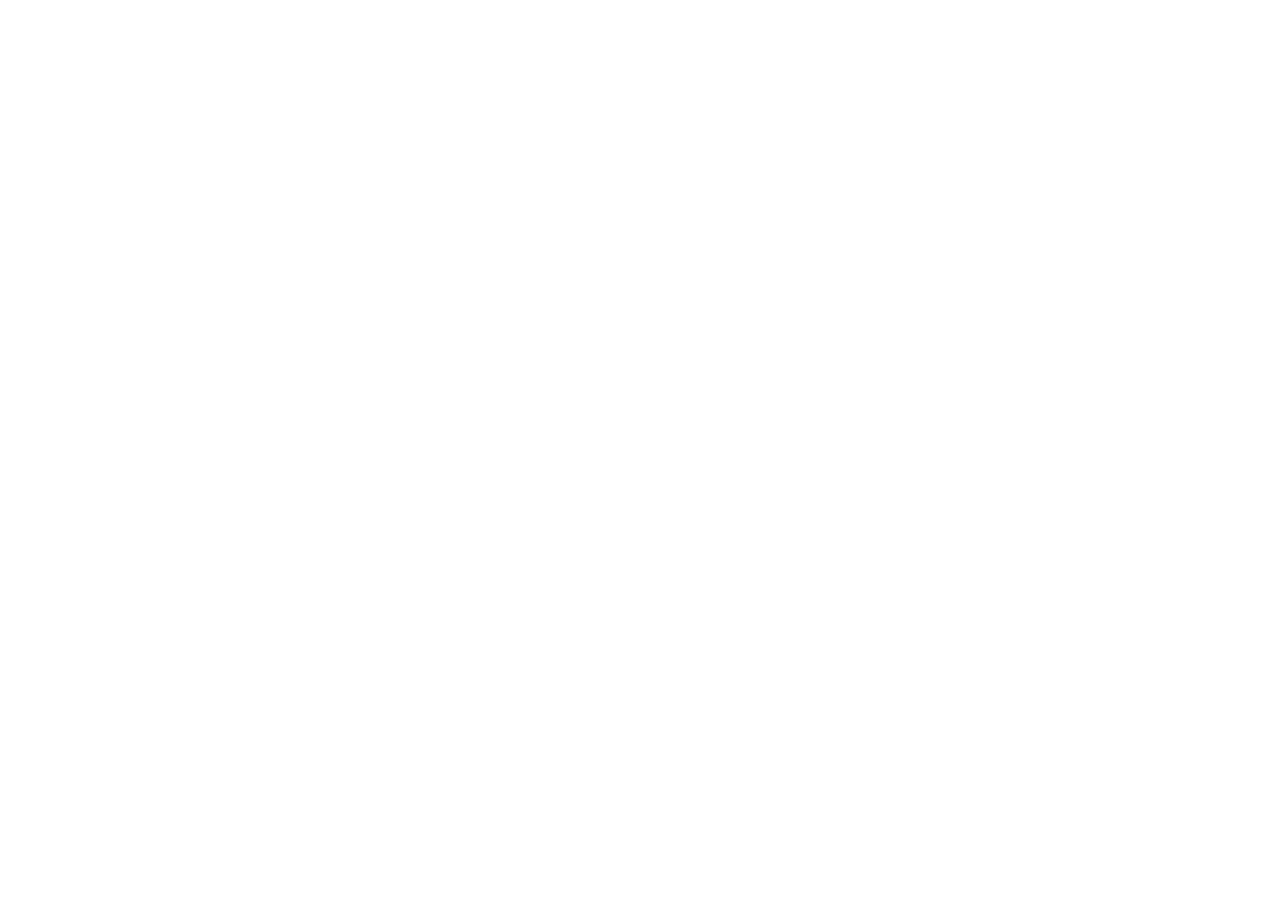
==== funciones/index.html @ 628d349b "funciones" ====
<!DOCTYPE html>
<html lang="en">
<head>
    <meta charset="UTF-8">
    <meta http-equiv="X-UA-Compatible" content="IE=edge">
    <meta name="viewport" content="width=device-width, initial-scale=1.0">
    <title>Document</title>
</head>
<body>
    <script src="flecha.js"></script>
</body>
</html>
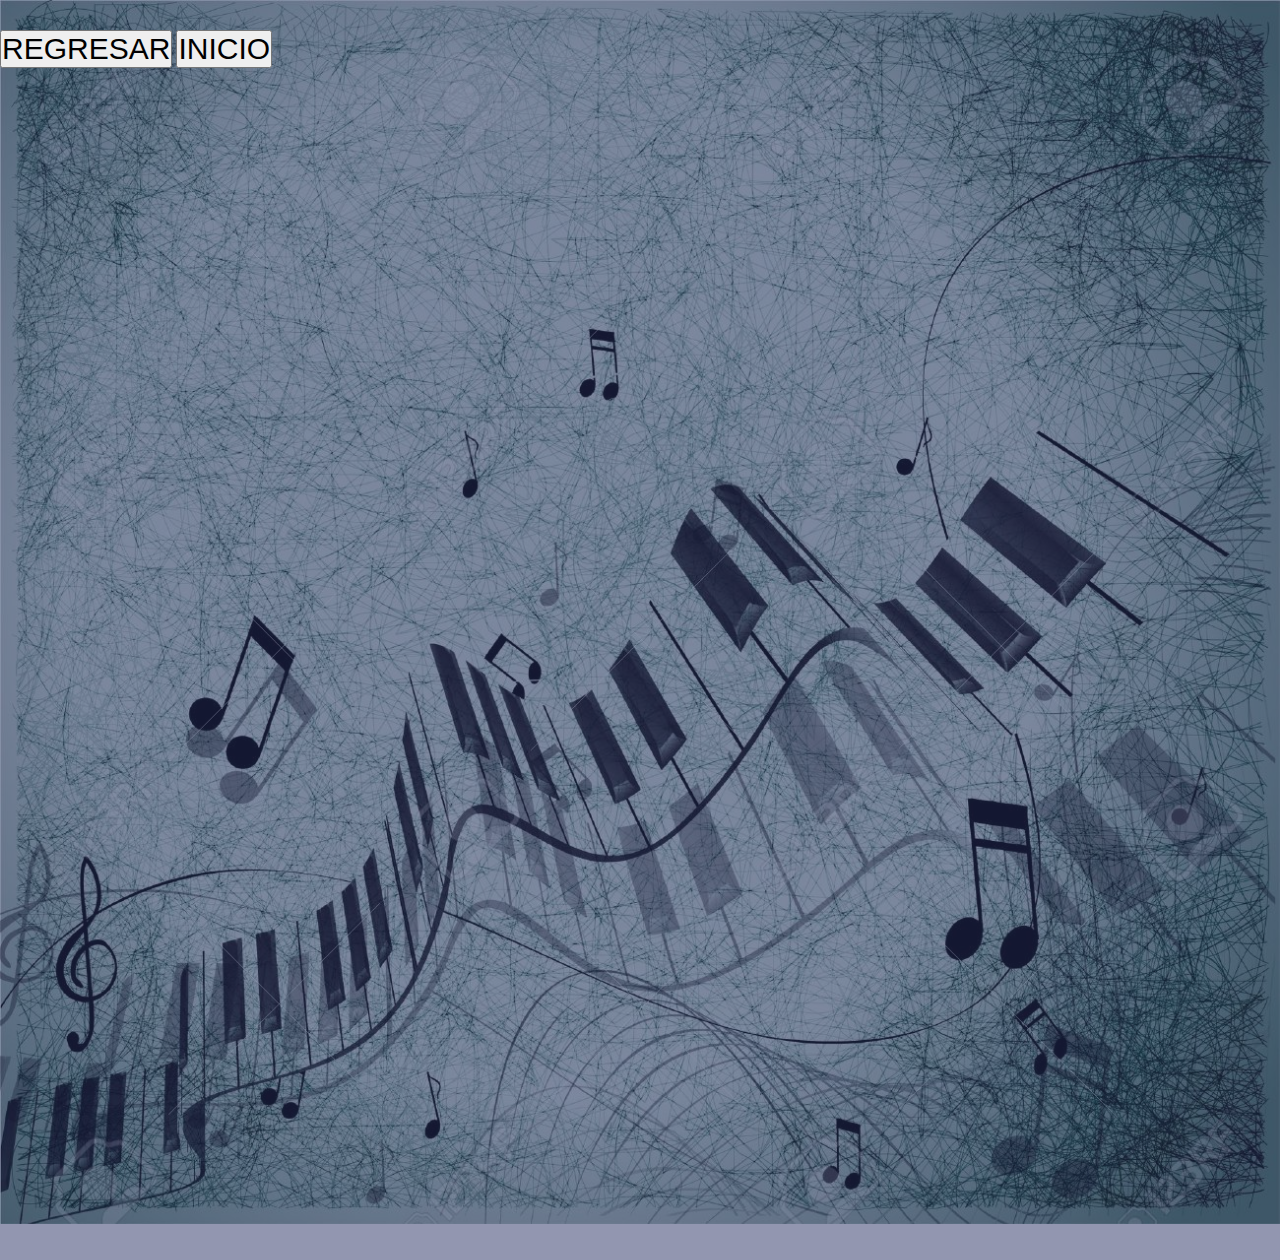
==== commit 6f25b647: "portafolio" ====
--- a/funciones/index.html
+++ b/funciones/index.html
@@ -4,9 +4,12 @@
     <meta charset="UTF-8">
     <meta http-equiv="X-UA-Compatible" content="IE=edge">
     <meta name="viewport" content="width=device-width, initial-scale=1.0">
+    <link rel="stylesheet" href="../folder/estilos/estilo2.css">
     <title>Document</title>
 </head>
 <body>
     <script src="flecha.js"></script>
+    <button id="but"><a id="b" href="../folder/vista/java.php">REGRESAR</a></button>
+    <button id="but"><a id="b" href="../folder/vista/inicio.php">INICIO</a></button>
 </body>
 </html>--- a/folder/estilos/estilo2.css
+++ b/folder/estilos/estilo2.css
@@ -0,0 +1,98 @@
+*{
+	padding: 0;
+	margin: 0;
+	box-sizing: border-box;
+	
+}
+
+body{
+    background-image: url("../imagenes/fondo4.jpg");
+    background-size: cover;
+    background-repeat: no-repeat;
+}
+
+body:before{
+    content: "";
+    width: 100%;
+    min-height: 140vh;
+    position:absolute;
+    top: 0;
+    left: 0;
+    background: #252E61;
+    opacity: 0.5;
+    
+
+}
+#div{
+    width: 90%;
+    height: 500px;
+    margin-top: 150px;
+    margin-left: 60px;
+    text-align: center;
+    padding: 40px;
+    position: relative;
+}
+#h1{
+    font-family: fantasy;
+    margin-bottom: 30px;
+    font-size: 90px;
+    color: #fff;
+}
+#a{
+    text-decoration: none;
+    color: #fff;
+    font-size: 30px;
+}
+#a:hover{
+    color: black;
+}
+#b{
+    text-decoration: none;
+    font-size: 30px;
+    color: black;
+
+}
+#b:hover{
+    background-color: black;
+    color: #fff;
+}
+
+#div1{
+
+    background-image: url("../imagenes/1.gif");
+    width: 30%;
+    height:300px;
+    float: left;
+    margin-left: 30px;
+    background-position: center;
+    border-style: dashed;
+    border-radius: 30px;
+}
+#div2{
+
+    background-image: url("../imagenes/1.gif");
+    background-repeat: no-repeat;
+    background-position: center;
+    border-style: dashed;
+    width: 30%;
+    height:300px;
+    float: right;
+    margin-right: 30px;
+    border-radius: 30px;
+}
+#div3{
+
+    background-image: url("../imagenes/1.gif");
+
+    width: 30%;
+    height:300px;
+    float: right;
+    margin-right: 23px;
+    background-position: center;
+    border-style: dashed;
+    border-radius: 30px;
+}
+#but{
+    margin-top: 30px;  
+    position: relative;
+}